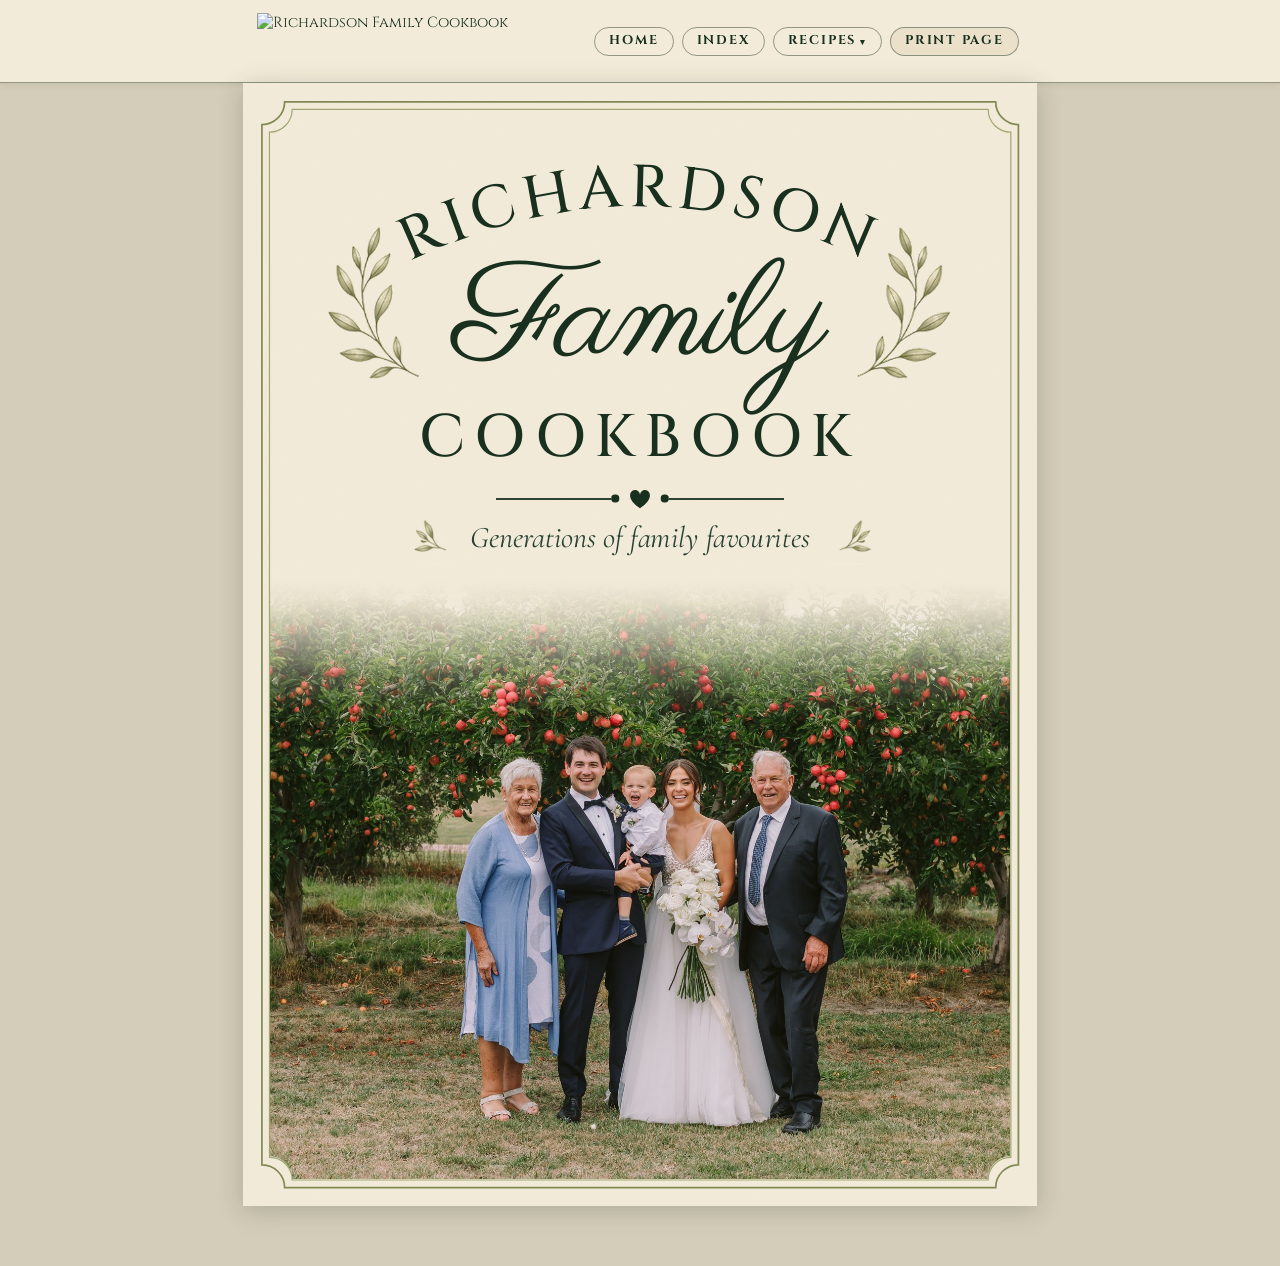
==== index.html @ 4c6a9bbc "Initial commit: Richardson Family Cookbook" ====
<!DOCTYPE html>
<html lang="en">
<head>
  <meta charset="utf-8">
  <meta name="viewport" content="width=device-width, initial-scale=1, viewport-fit=cover">
  <meta name="theme-color" content="#f3ebd9">
  <meta name="description" content="The Richardson Family Cookbook - generations of family favourites.">
  <title>Richardson Family Cookbook</title>
  <link rel="stylesheet" href="assets/css/cookbook.css">
  <link rel="icon" type="image/png" sizes="32x32" href="assets/images/favicon-32.png">
  <link rel="icon" type="image/png" sizes="192x192" href="assets/images/favicon-192.png">
  <link rel="apple-touch-icon" href="assets/images/favicon-192.png">
  <link rel="shortcut icon" href="assets/images/favicon.ico">
</head>
<body>
  <nav class="site-nav" aria-label="Site navigation">
    <div class="site-nav-inner">
      <a class="site-nav-brand" href="index.html" aria-label="Richardson Family Cookbook home">
        <img class="nav-logo" src="assets/images/logo.png" alt="Richardson Family Cookbook">
      </a>
      <div class="site-nav-links">
        <a class="nav-link" href="index.html">Home</a>
        <a class="nav-link" href="recipe-index.html">Index</a>
        <div class="nav-dropdown" data-dropdown>
          <button class="nav-link nav-dropdown-toggle" type="button" aria-haspopup="true" aria-expanded="false">
            Recipes <span class="caret" aria-hidden="true">&#9662;</span>
          </button>
          <ul class="nav-dropdown-menu" role="menu">
            <li role="none"><a role="menuitem" href="recipes/tomato-relish-2024.html">Gran&apos;s Tomato Relish <span class="menu-meta">Preserves</span></a></li>
            <li role="none"><a role="menuitem" href="recipes/chocolate-cake.html">Chocolate Cake <span class="menu-meta">Dessert</span></a></li>
          </ul>
        </div>
        <button class="nav-link nav-print" type="button" onclick="window.print()">Print page</button>
      </div>
    </div>
  </nav>

  <main class="cover home-cover">
    <div class="page-frame" aria-hidden="true"></div>

    <header class="cover-title">
      <svg class="cover-arc" viewBox="0 0 1000 280" preserveAspectRatio="xMidYMid meet" aria-hidden="true">
        <defs>
          <path id="cover-arc-path" d="M 80 250 Q 500 30 920 250" fill="none"/>
        </defs>
        <text font-family="Cinzel, Georgia, serif" font-weight="500" font-size="100" letter-spacing="10" fill="#19301f">
          <textPath href="#cover-arc-path" startOffset="50%" text-anchor="middle">RICHARDSON</textPath>
        </text>
      </svg>

      <div class="script-wrap">
        <img class="olive left"  src="assets/images/olive-sprig-left.png"  alt="" aria-hidden="true">
        <p class="family-script">Family</p>
        <img class="olive right" src="assets/images/olive-sprig-right.png" alt="" aria-hidden="true">
      </div>

      <p class="cover-suffix">COOKBOOK</p>

      <div class="heart-rule" aria-hidden="true">
        <span class="dot"></span>
        <svg class="heart-glyph" width="24" height="22" viewBox="0 0 24 22" aria-hidden="true"><path d="M12 21.2 C 4.5 16, 1 11.5, 1 7 A 5.5 5.5 0 0 1 12 6.2 A 5.5 5.5 0 0 1 23 7 C 23 11.5, 19.5 16, 12 21.2 Z" fill="currentColor"/></svg>
        <span class="dot"></span>
      </div>

      <div class="cover-tagline-row">
        <img class="footer-sprig left"  src="assets/images/section-sprig-left.png"  alt="" aria-hidden="true">
        <p class="cover-tagline">Generations of family favourites</p>
        <img class="footer-sprig right" src="assets/images/section-sprig-right.png" alt="" aria-hidden="true">
      </div>
    </header>

    <figure class="cover-photo">
      <img src="assets/images/family-photo.png" alt="The Richardson family in an apple orchard">
    </figure>

  </main>

  <script>
    (function () {
      var ddRoots = document.querySelectorAll('[data-dropdown]');
      ddRoots.forEach(function (dd) {
        var btn = dd.querySelector('.nav-dropdown-toggle');
        if (!btn) return;
        btn.addEventListener('click', function (e) {
          e.stopPropagation();
          var open = dd.classList.toggle('open');
          btn.setAttribute('aria-expanded', open ? 'true' : 'false');
        });
      });
      document.addEventListener('click', function () {
        ddRoots.forEach(function (dd) {
          dd.classList.remove('open');
          var btn = dd.querySelector('.nav-dropdown-toggle');
          if (btn) btn.setAttribute('aria-expanded', 'false');
        });
      });
    })();
  </script>
</body>
</html>
---- assets/css/cookbook.css ----
/* ==========================================================================
   Richardson Family Cookbook - shared stylesheet (A4 + responsive)
   ========================================================================== */

@import url('https://fonts.googleapis.com/css2?family=Cinzel:wght@400;500;600;700&family=Cormorant+Garamond:ital,wght@0,400;0,500;0,600;0,700;1,400;1,500&family=Allura&family=Pinyon+Script&family=Great+Vibes&family=Parisienne&display=swap');

:root {
  --paper: #f3ebd9;
  --paper-deep: #ebe1cb;
  --ink: #19301f;
  --ink-soft: #294234;
  --ink-faint: rgba(25, 48, 31, 0.45);
  --rule: rgba(25, 48, 31, 0.65);
  --note-bg: #e9dfc6;
  --shadow: 0 4px 24px rgba(25, 48, 31, 0.22);
  --serif-display: 'Cinzel', 'Cormorant Garamond', Georgia, serif;
  --serif-body: 'Cormorant Garamond', Georgia, 'Times New Roman', serif;
  --script: 'Parisienne', 'Great Vibes', 'Pinyon Script', 'Allura', 'Cormorant Garamond', cursive;
  --page-w: 210mm;
  --page-h: 297mm;
  --page-pad: 14mm;
}

@page { size: A4; margin: 0; }
* { box-sizing: border-box; }

html, body {
  margin: 0;
  padding: 0;
  background: #d4cdb9;
  color: var(--ink);
  font-family: var(--serif-body);
  font-size: 11pt;
  line-height: 1.4;
  -webkit-font-smoothing: antialiased;
  text-rendering: optimizeLegibility;
}
a { color: var(--ink); text-decoration: none; border-bottom: 1px solid var(--ink-faint); }
a:hover { border-bottom-color: var(--ink); }
.visually-hidden { position: absolute; width: 1px; height: 1px; padding: 0; margin: -1px; overflow: hidden; clip: rect(0,0,0,0); white-space: nowrap; border: 0; }
.ingredients-table tbody th { font-weight: 400; text-align: left; font-style: normal; color: var(--ink); }

/* ===== Site navigation bar ===== */
.site-nav { background: var(--paper); border-bottom: 1px solid var(--ink-faint); box-shadow: 0 2px 6px rgba(25,48,31,0.08); font-family: var(--serif-display); }
.site-nav-inner { max-width: 210mm; margin: 0 auto; padding: 13px 0; display: flex; align-items: center; justify-content: space-between; gap: 16px; }
.site-nav-brand { display: flex; align-items: center; border-bottom: none; flex-shrink: 0; margin-left: 14px; }
.site-nav-brand .nav-logo { display: block; height: 56px; width: auto; max-width: 100%; }
.site-nav-links { display: flex; align-items: center; gap: 8px; flex-shrink: 0; margin-right: 18px; align-self: flex-end; margin-bottom: 13px; }
.site-nav a.nav-link, .site-nav button.nav-link {
  font-family: var(--serif-display); font-weight: 700; font-size: 12.8px; letter-spacing: 0.14em; text-transform: uppercase; color: var(--ink);
  background: transparent; border: 1px solid var(--ink-faint); border-radius: 999px; padding: 7px 14px; cursor: pointer; line-height: 1;
  white-space: nowrap;
}
.site-nav a.nav-link:hover, .site-nav button.nav-link:hover { border-color: var(--ink-faint); background: var(--paper-deep); }
.site-nav button.nav-print { border-color: var(--ink-faint); background: var(--paper-deep); }
.site-nav button.nav-print:hover { border-color: var(--ink); background: var(--note-bg); }

/* Dropdown */
.nav-dropdown { position: relative; }
.nav-dropdown-toggle { display: inline-flex; align-items: center; gap: 4px; }
.nav-dropdown-toggle .caret { font-size: 9px; margin-top: 1px; }
.nav-dropdown-menu {
  position: absolute; top: calc(100% + 6px); right: 0;
  background: var(--paper); border: 1px solid var(--ink-faint); border-radius: 10px;
  list-style: none; padding: 6px 0; margin: 0; min-width: 240px;
  max-height: 70vh; overflow-y: auto;
  box-shadow: 0 8px 24px rgba(25,48,31,0.18); z-index: 200;
  opacity: 0; visibility: hidden; transform: translateY(-4px);
  transition: opacity 0.15s ease, transform 0.15s ease, visibility 0.15s;
}
.nav-dropdown:hover .nav-dropdown-menu,
.nav-dropdown.open .nav-dropdown-menu,
.nav-dropdown:focus-within .nav-dropdown-menu { opacity: 1; visibility: visible; transform: translateY(0); }
.nav-dropdown-menu li { margin: 0; padding: 0; }
.nav-dropdown-menu a { display: block; padding: 8px 16px; font-family: var(--serif-body); font-size: 13px; letter-spacing: 0; text-transform: none; color: var(--ink); border-bottom: none; }
.nav-dropdown-menu a:hover { background: var(--paper-deep); }
.nav-dropdown-menu .menu-meta { font-style: italic; color: var(--ink-soft); font-size: 11.5px; margin-left: 8px; }

/* ===== A4 page frame ===== */
.page, .cover {
  position: relative; z-index: 1;
  width: var(--page-w); height: var(--page-h);
  margin: 0 auto; padding: var(--page-pad);
  background: var(--paper); overflow: hidden;
}
.cover { height: auto; min-height: var(--page-h); }

@media screen {
  body { padding: 0 0 8mm; }
  .page, .cover { margin-bottom: 8mm; box-shadow: var(--shadow); }
}

.page::before, .cover::before {
  content: ""; position: absolute; inset: 0; pointer-events: none; z-index: 0;
  background-image: url("data:image/svg+xml;utf8,<svg xmlns='http://www.w3.org/2000/svg' width='220' height='220'><filter id='n'><feTurbulence type='fractalNoise' baseFrequency='0.85' numOctaves='2' stitchTiles='stitch'/><feColorMatrix values='0 0 0 0 0.17  0 0 0 0 0.28  0 0 0 0 0.21  0 0 0 0.05 0'/></filter><rect width='100%25' height='100%25' filter='url(%23n)'/></svg>");
  opacity: 0.4;
}

.page-frame { position: absolute; inset: 0; pointer-events: none; z-index: 5;
  background-image: url("../images/page-frame.svg");
  background-repeat: no-repeat; background-size: 100% 100%;
}

.page > *, .cover > * { position: relative; z-index: 2; }
.page > .page-frame, .cover > .page-frame { position: absolute; z-index: 5; }
.page > .page-footer, .cover > .page-footer { position: absolute; }

/* ===== Cover page typography ===== */
.cover-title { text-align: center; padding-top: 0; margin-top: -4mm; transform: scale(0.9); transform-origin: top center; }
.cover-arc {
  display: block;
  width: 100%;
  max-width: 175mm;
  height: 50mm;
  margin: 0 auto;
}
.script-wrap {
  position: relative;
  display: flex; align-items: center; justify-content: center;
  gap: 9mm; margin: -15mm 0 -10mm;
}
.script-wrap .olive { width: 36mm; height: auto; opacity: 0.95; flex-shrink: 0; transform: translateY(-8mm); }
.family-script { font-family: var(--script); font-size: 113pt; color: var(--ink); line-height: 1; margin: 0; }
.cover-suffix { font-family: var(--serif-display); font-weight: 500; font-size: 50pt; letter-spacing: 0.15em; margin: 10mm 0 0; color: var(--ink); line-height: 1.1; }
.cover-tagline { font-family: var(--serif-body); font-style: italic; font-size: 13pt; color: var(--ink-soft); margin: 3mm 0 0; }

/* Cover family photo - positioned absolutely so its edges sit exactly
   on the outer page-frame line (5mm from .cover edge). Anything past the
   frame is therefore NOT photo - it is the cream paper of the .cover
   underneath, so nothing leaks outside the frame. The page-frame layer
   (z-index 5) draws ON TOP of the photo edges. */
.cover-photo {
  position: absolute;
  left: 7mm;
  right: 7mm;
  bottom: 7mm;
  top: 130mm;
  margin: 0;
  padding: 0;
  border: 0;
  background: transparent;
  overflow: hidden;
  z-index: 2;
  /* Clip the container to a rect with concave 6mm corners (same geometry as the
     page-frame inner line). 1mm = 3.7795px. Container is 196mm x 160mm = 740.79 x 604.72 px.
     6mm radius = 22.68 px. Sweep-flag 0 + small-arc gives concave corners that curve
     inward into the rect, matching the page-frame's inner concave arcs. */
  clip-path: path('M 0 0 L 740.79 0 L 740.79 582.04 A 22.68 22.68 0 0 0 718.11 604.72 L 22.68 604.72 A 22.68 22.68 0 0 0 0 582.04 L 0 0 Z');
}
.cover-photo img {
  display: block;
  width: 100%;
  height: 100%;
  object-fit: cover;
  object-position: 50% 50%;
}
/* Corner cuts are handled by clip-path on .cover-photo above. */
/* Top fade is baked into the photo image itself (alpha gradient in the PNG). */
.home-cover { padding-bottom: 0; }

/* Cover tagline with flanking sprigs (sits inside the title block) */
.cover-tagline-row {
  display: flex;
  align-items: center;
  justify-content: center;
  gap: 6mm;
  margin: 1mm 0 0;
}
.cover-tagline-row .footer-sprig { width: 25mm; height: auto; opacity: 0.9; }
.cover-tagline-row .cover-tagline { margin: 0; font-family: var(--serif-body); font-style: italic; font-size: 25pt; color: var(--ink-soft); }

/* ===== Title block (recipe pages) ===== */
.title-block { position: relative; text-align: center; margin-bottom: 3mm; padding-top: 1mm; min-height: 38mm; }
.title-block .olive { position: absolute; top: -2mm; width: 26mm; opacity: 0.95; pointer-events: none; }
.title-block .olive.left { left: 1mm; }
.title-block .olive.right { right: 1mm; }
.recipe-title { font-family: var(--serif-display); font-weight: 600; font-size: 23pt; letter-spacing: 0.02em; color: var(--ink); margin: 7mm 0 0; line-height: 1.05; position: relative; z-index: 2; }
.recipe-subtitle { font-family: var(--serif-body); font-style: italic; font-size: 11.5pt; color: var(--ink-soft); max-width: 130mm; margin: 2mm auto 0; line-height: 1.35; }

.heart-rule { display: flex; align-items: center; justify-content: center; gap: 0; margin: 5mm 0 1mm; color: var(--ink); }
.heart-rule::before, .heart-rule::after { content: ""; display: block; width: 34mm; height: 2px; background: var(--ink); }
.heart-rule .dot { width: 2.2mm; height: 2.2mm; background: var(--ink); border-radius: 50%; }
.heart-rule .dot:first-of-type { margin-right: 3mm; }
.heart-rule .dot:last-of-type { margin-left: 3mm; }

/* ===== Section headers ===== */
.section-header { display: flex; align-items: center; justify-content: center; gap: 3mm; font-family: var(--serif-display); font-weight: 500; letter-spacing: 0.18em; font-size: 14pt; color: var(--ink); margin: 0 0 1mm; text-transform: uppercase; }
.section-header .mini-olive { width: 17mm; height: auto; opacity: 0.9; }
.section-header .mini-olive.flip { transform: none; }
.section-rule { display: flex; align-items: center; justify-content: center; gap: 2mm; margin: 0 0 3mm; }
.section-rule::before, .section-rule::after { content: ""; display: block; width: 16mm; height: 1px; background: var(--rule); }
.section-rule .dot { width: 1.2mm; height: 1.2mm; background: var(--ink); border-radius: 50%; }

/* ===== Recipe body grid ===== */
.recipe-grid {
  display: grid;
  grid-template-columns: minmax(0, 1fr) minmax(0, 1fr);
  gap: 7mm;
  margin-top: 2mm;
  align-items: start;
}
.recipe-grid-bottom { margin-top: 10mm; }
.recipe-grid > section, .recipe-grid > .recipe-photo, .recipe-grid > .notes-panel { min-width: 0; max-width: 100%; }

/* Ingredients table */
.ingredients-table { width: 100%; border-collapse: collapse; font-size: 11.5pt; }
.ingredients-table th, .ingredients-table td { padding: 0.9mm 2mm; vertical-align: top; text-align: left; }
.ingredients-table thead th { font-weight: 500; color: var(--ink-soft); font-style: italic; padding-bottom: 2.5mm; }
.ingredients-table .qty { text-align: left; white-space: nowrap; width: 14mm; font-variant-numeric: tabular-nums; }
.ingredients-table tr.divider th, .ingredients-table tr.divider td { border-top: 1px solid var(--ink-faint); padding-top: 2.5mm; }
.ingredients-table tr.divider + tr th, .ingredients-table tr.divider + tr td { padding-top: 1mm; }

/* Photo */
.recipe-photo {
  position: relative; display: block;
  width: 100%; max-width: 100%; margin: 0;
  padding: 2mm; background: var(--paper);
  border: 1px solid rgba(25,48,31,0.35);
  border-radius: 2mm;
  align-self: start;
  aspect-ratio: 437 / 510;
  box-sizing: border-box;
  overflow: hidden;
}
.recipe-photo img { display: block; width: 100%; height: 100%; object-fit: cover; border-radius: 0.5mm; }
.recipe-photo.placeholder { display: flex; align-items: center; justify-content: center; font-style: italic; color: var(--ink-faint); font-size: 10pt; text-align: center; padding: 4mm; background: var(--paper-deep); }

/* Method */
.method-list { list-style: none; padding: 0; margin: 0; counter-reset: step; }
.method-list li { display: grid; grid-template-columns: 7mm 1fr; gap: 2.5mm; align-items: start; margin-bottom: 1.2mm; font-size: 11pt; line-height: 1.25; }
.method-list li::before { counter-increment: step; content: counter(step); display: flex; align-items: center; justify-content: center; width: 6mm; height: 6mm; border-radius: 50%; background: var(--ink); color: var(--paper); font-family: var(--serif-body); font-weight: 600; font-size: 9.5pt; margin-top: 0.3mm; }

/* Notes panel */
.notes-panel { background: var(--note-bg); border: 1px solid var(--ink-faint); border-radius: 2mm; padding: 3.5mm 5mm 4mm; height: 92mm; display: flex; flex-direction: column; }
.notes-panel .section-header { margin: 0 0 1mm; font-size: 13pt; }
.notes-panel .section-rule { margin: 0 0 3mm; }
.notes-lines { display: block; flex: 1; background-image: linear-gradient(to bottom, transparent calc(7mm - 1px), var(--ink-faint) calc(7mm - 1px), var(--ink-faint) 7mm, transparent 7mm); background-size: 100% 7mm; min-height: 70mm; }

/* Footer */
.page-footer {
  position: absolute; left: 0; right: 0; bottom: 9mm;
  text-align: center; font-style: italic; color: var(--ink-soft); font-size: 11.5pt;
  padding: 0 14mm; z-index: 2;
  display: flex; align-items: center; justify-content: center; gap: 5mm;
}
.page-footer .footer-sprig { width: 13mm; height: auto; opacity: 0.9; }

/* ===== Recipe Index page ===== */
.index-page { padding: 16mm 18mm; }
.index-header { text-align: center; margin-bottom: 10mm; }
.index-title { font-family: var(--serif-display); font-weight: 600; font-size: 32pt; letter-spacing: 0.06em; color: var(--ink); margin: 0 0 4mm; }
.index-lead { font-family: var(--serif-body); font-style: italic; color: var(--ink-soft); font-size: 13pt; margin: 0; }
.index-category { margin-top: 10mm; }
.index-category-heading { font-family: var(--serif-display); font-weight: 500; letter-spacing: 0.18em; font-size: 13pt; color: var(--ink); text-transform: uppercase; margin: 0 0 4mm; display: flex; align-items: center; justify-content: center; gap: 3mm; }
.index-category-heading .mini-olive { width: 17mm; opacity: 0.9; }
.index-list { list-style: none; padding: 0; margin: 0; }
.index-list li { display: grid; grid-template-columns: 1fr auto; gap: 8mm; align-items: baseline; padding: 3.5mm 0; border-bottom: 1px dotted var(--ink-faint); }
.index-list li:last-child { border-bottom: none; }
.index-list a { font-size: 13.5pt; color: var(--ink); border-bottom: none; }
.index-list a:hover { color: var(--ink-soft); }
.index-list .index-desc { display: block; font-style: italic; color: var(--ink-soft); font-size: 10.5pt; margin-top: 1mm; }
.index-list .index-yield { font-style: italic; color: var(--ink-soft); font-size: 11pt; white-space: nowrap; }

/* ===== Mobile ===== */
@media screen and (max-width: 820px) {
  html, body { font-size: 16px; background: var(--paper); overflow-x: hidden; }
  body { padding: 0; }
  /* Nav: let things shrink + bigger touch targets */
  .site-nav-inner { padding: 10px 14px; flex-wrap: wrap; gap: 8px; }
  .site-nav-brand { margin-left: 4px; min-width: 0; flex-shrink: 1; }
  .site-nav-brand .nav-logo { height: 40px; }
  .site-nav-links { margin-right: 4px; margin-bottom: 0; flex-wrap: wrap; row-gap: 6px; flex-shrink: 1; align-self: center; }
  .site-nav a.nav-link, .site-nav button.nav-link {
    font-size: 11.5px; padding: 12px 14px; letter-spacing: 0.10em;
    min-height: 44px; display: inline-flex; align-items: center;
  }
  .nav-dropdown-menu { right: auto; left: 0; min-width: 220px; max-width: calc(100vw - 24px); }
  .nav-dropdown-menu a { padding: 12px 16px; min-height: 44px; display: flex; align-items: center; }
  .page, .cover { width: 100%; max-width: 600px; height: auto; min-height: 0; padding: 24px 18px 28px; margin: 0 auto; box-shadow: none; overflow: visible; }
  .page-frame { inset: 6px; }
  .title-block { min-height: 0; padding-top: 0; margin-bottom: 14px; }
  .title-block .olive { width: 18mm; top: 6px; }
  .title-block .olive.left { left: 4px; }
  .title-block .olive.right { right: 4px; }
  .recipe-title { font-size: 22px; margin-top: 32px; padding: 0 60px; line-height: 1.15; }
  .recipe-subtitle { font-size: 14px; max-width: 90%; padding: 0 8px; }
  .section-header { font-size: 16px; gap: 8px; }
  .section-header .mini-olive { width: 28px; }
  .heart-rule::before, .heart-rule::after { width: 50px; }
  .recipe-grid { display: flex; flex-direction: column; gap: 16px !important; margin-top: 16px !important; }
  .recipe-grid > section, .recipe-grid > .recipe-photo, .recipe-grid > .notes-panel { flex: none; width: 100%; }
  .recipe-grid > section, .recipe-grid > .notes-panel { background: rgba(255,250,235,0.55); border: 1px solid rgba(44,74,54,0.18); border-radius: 10px; padding: 16px 16px 18px; box-shadow: 0 1px 2px rgba(44,74,54,0.06); }
  .recipe-grid > .recipe-photo { box-shadow: 0 1px 2px rgba(44,74,54,0.06); }
  .ingredients-table { font-size: 15px; }
  .ingredients-table th, .ingredients-table td { padding: 4px 6px; }
  .ingredients-table .qty { width: auto; min-width: 56px; }
  .method-list li { font-size: 15px; line-height: 1.45; grid-template-columns: 26px 1fr; gap: 10px; margin-bottom: 8px; }
  .method-list li::before { width: 22px; height: 22px; font-size: 12px; }
  .notes-panel { height: auto; min-height: 240px; padding: 14px 16px 18px; border-radius: 8px; }
  .notes-panel .section-header { font-size: 16px; }
  .notes-lines { background-size: 100% 24px; background-image: linear-gradient(to bottom, transparent calc(24px - 1px), var(--ink-faint) calc(24px - 1px), var(--ink-faint) 24px, transparent 24px); min-height: 200px; }
  .page-footer { position: static; padding: 24px 0 4px; font-size: 14px; gap: 14px; }
  .page-footer .footer-sprig { width: 36px; }
  /* Cover page: drop absolute photo positioning + clip-path (which uses
     hardcoded desktop px) - flow the photo normally instead */
  .home-cover { padding-bottom: 24px; }
  .cover-title { transform: none; margin-top: 0; padding-top: 6px; }
  .cover-arc { height: 36mm; }
  .family-script { font-size: 48px; }
  .cover-suffix { font-size: 22px; letter-spacing: 0.12em; margin-top: 4mm; }
  .cover-tagline { font-size: 14px; }
  .cover-tagline-row { gap: 10px; margin: 4mm 0 0; }
  .cover-tagline-row .footer-sprig { width: 26px; }
  .cover-tagline-row .cover-tagline { font-size: 14px; }
  .script-wrap { gap: 6mm; margin: -4mm 0 -4mm; }
  .script-wrap .olive { width: 22mm; transform: translateY(-4mm); }
  .cover-photo {
    position: static;
    top: auto; left: auto; right: auto; bottom: auto;
    width: 100%;
    margin: 14px 0 0;
    border-radius: 10px;
    clip-path: none;
    aspect-ratio: 4 / 3;
  }
  /* Recipe-index: stack title + yield so titles don't squeeze */
  .index-page { padding: 18px 14px; }
  .index-title { font-size: 26px; }
  .index-list li { grid-template-columns: 1fr; gap: 4px; padding: 12px 0; }
  .index-list .index-yield { white-space: normal; font-size: 13px; }
}

/* ===== Print ===== */
@media print {
  html, body { background: white; padding: 0; margin: 0; -webkit-print-color-adjust: exact; print-color-adjust: exact; }
  *, *::before, *::after { -webkit-print-color-adjust: exact; print-color-adjust: exact; }
  .page, .cover { margin: 0; box-shadow: none; }
  .site-nav { display: none !important; }
}

/* Custom SVG heart glyph */
.heart-glyph { display: inline-block; width: 1em; height: 0.92em; vertical-align: -0.15em; color: var(--ink); }
.heart-rule .heart-glyph { width: 24px; height: 22px; }
.site-nav-brand .heart-glyph { width: 11px; height: 10px; color: var(--ink-soft); }
.page-footer .heart-glyph { width: 14px; height: 13px; color: var(--ink-soft); }
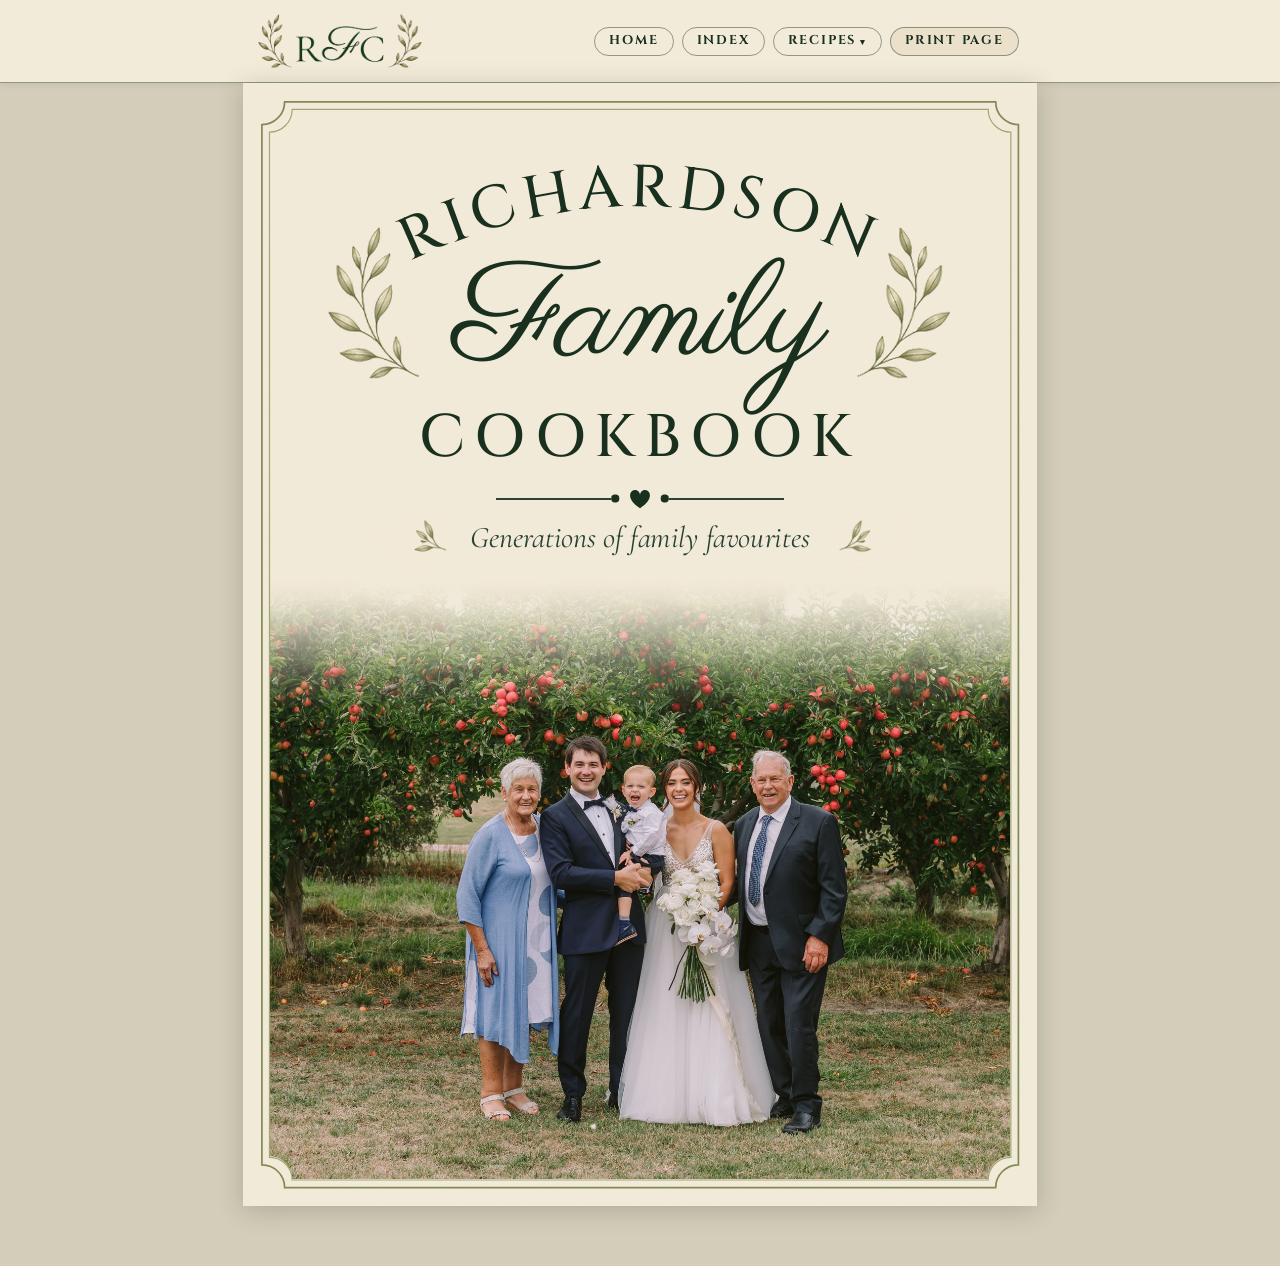
==== commit af5368b6: "Add Ali's Ming Ling recipe with photo + Mains category section" ====
--- a/index.html
+++ b/index.html
@@ -26,6 +26,7 @@
             Recipes <span class="caret" aria-hidden="true">&#9662;</span>
           </button>
           <ul class="nav-dropdown-menu" role="menu">
+            <li role="none"><a role="menuitem" href="recipes/ming-ling.html">Ali&apos;s Ming Ling <span class="menu-meta">Mains</span></a></li>
             <li role="none"><a role="menuitem" href="recipes/tomato-relish-2024.html">Gran&apos;s Tomato Relish <span class="menu-meta">Preserves</span></a></li>
             <li role="none"><a role="menuitem" href="recipes/chocolate-cake.html">Chocolate Cake <span class="menu-meta">Dessert</span></a></li>
           </ul>
--- a/assets/css/cookbook.css
+++ b/assets/css/cookbook.css
@@ -72,9 +72,9 @@
 .nav-dropdown.open .nav-dropdown-menu,
 .nav-dropdown:focus-within .nav-dropdown-menu { opacity: 1; visibility: visible; transform: translateY(0); }
 .nav-dropdown-menu li { margin: 0; padding: 0; }
-.nav-dropdown-menu a { display: block; padding: 8px 16px; font-family: var(--serif-body); font-size: 13px; letter-spacing: 0; text-transform: none; color: var(--ink); border-bottom: none; }
+.nav-dropdown-menu a { display: block; padding: 8px 16px; font-family: var(--serif-body); font-size: 15px; font-weight: 600; letter-spacing: 0; text-transform: none; color: var(--ink); border-bottom: none; }
 .nav-dropdown-menu a:hover { background: var(--paper-deep); }
-.nav-dropdown-menu .menu-meta { font-style: italic; color: var(--ink-soft); font-size: 11.5px; margin-left: 8px; }
+.nav-dropdown-menu .menu-meta { font-style: italic; font-weight: 500; color: var(--ink-soft); font-size: 13px; margin-left: 8px; }
 
 /* ===== A4 page frame ===== */
 .page, .cover {
@@ -265,17 +265,28 @@
 @media screen and (max-width: 820px) {
   html, body { font-size: 16px; background: var(--paper); overflow-x: hidden; }
   body { padding: 0; }
-  /* Nav: let things shrink + bigger touch targets */
-  .site-nav-inner { padding: 10px 14px; flex-wrap: wrap; gap: 8px; }
-  .site-nav-brand { margin-left: 4px; min-width: 0; flex-shrink: 1; }
-  .site-nav-brand .nav-logo { height: 40px; }
-  .site-nav-links { margin-right: 4px; margin-bottom: 0; flex-wrap: wrap; row-gap: 6px; flex-shrink: 1; align-self: center; }
+  /* Nav: logo on its own row, then the 3 buttons in a tidy row underneath.
+     Print Page is hidden on mobile (it's a desktop-only convenience). */
+  .site-nav-inner { padding: 10px 12px; flex-wrap: wrap; gap: 8px; justify-content: center; }
+  .site-nav-brand { margin-left: 0; min-width: 0; flex-shrink: 1; flex-basis: 100%; justify-content: center; margin-bottom: 4px; }
+  .site-nav-brand .nav-logo { height: 44px; }
+  .site-nav-links { margin: 0; row-gap: 6px; flex-shrink: 1; align-self: center; flex-wrap: nowrap; justify-content: center; }
   .site-nav a.nav-link, .site-nav button.nav-link {
-    font-size: 11.5px; padding: 12px 14px; letter-spacing: 0.10em;
-    min-height: 44px; display: inline-flex; align-items: center;
+    font-size: 11.5px; padding: 10px 14px; letter-spacing: 0.08em;
+    min-height: 40px; display: inline-flex; align-items: center;
   }
-  .nav-dropdown-menu { right: auto; left: 0; min-width: 220px; max-width: calc(100vw - 24px); }
+  .site-nav button.nav-print { display: none; }
+  .nav-dropdown-menu { right: auto; left: 50%; transform: translate(-50%, -4px); min-width: 220px; max-width: calc(100vw - 24px); }
+  .nav-dropdown:hover .nav-dropdown-menu,
+  .nav-dropdown.open .nav-dropdown-menu,
+  .nav-dropdown:focus-within .nav-dropdown-menu { transform: translate(-50%, 0); }
   .nav-dropdown-menu a { padding: 12px 16px; min-height: 44px; display: flex; align-items: center; }
+  /* Page frame is an A4-sized SVG - hides ugliness when stretched to a tall mobile aspect.
+     Drop it on mobile and use a simple paper border + rounded corners instead. */
+  .page-frame { display: none; }
+  .page, .cover { border: 1px solid rgba(110, 122, 63, 0.4); border-radius: 8px; }
+  /* Notes / footer breathing room so footer doesn't crowd the bottom border */
+  .page > .page-footer, .cover > .page-footer { position: static; }
   .page, .cover { width: 100%; max-width: 600px; height: auto; min-height: 0; padding: 24px 18px 28px; margin: 0 auto; box-shadow: none; overflow: visible; }
   .page-frame { inset: 6px; }
   .title-block { min-height: 0; padding-top: 0; margin-bottom: 14px; }
@@ -301,19 +312,18 @@
   .notes-lines { background-size: 100% 24px; background-image: linear-gradient(to bottom, transparent calc(24px - 1px), var(--ink-faint) calc(24px - 1px), var(--ink-faint) 24px, transparent 24px); min-height: 200px; }
   .page-footer { position: static; padding: 24px 0 4px; font-size: 14px; gap: 14px; }
   .page-footer .footer-sprig { width: 36px; }
-  /* Cover page: drop absolute photo positioning + clip-path (which uses
-     hardcoded desktop px) - flow the photo normally instead */
+  /* Cover page on mobile: keep desktop proportions (RICHARDSON widest,
+     then Family, then COOKBOOK, then tagline) just at mobile-appropriate sizes. */
   .home-cover { padding-bottom: 24px; }
   .cover-title { transform: none; margin-top: 0; padding-top: 6px; }
-  .cover-arc { height: 36mm; }
-  .family-script { font-size: 48px; }
-  .cover-suffix { font-size: 22px; letter-spacing: 0.12em; margin-top: 4mm; }
-  .cover-tagline { font-size: 14px; }
-  .cover-tagline-row { gap: 10px; margin: 4mm 0 0; }
-  .cover-tagline-row .footer-sprig { width: 26px; }
-  .cover-tagline-row .cover-tagline { font-size: 14px; }
-  .script-wrap { gap: 6mm; margin: -4mm 0 -4mm; }
-  .script-wrap .olive { width: 22mm; transform: translateY(-4mm); }
+  .cover-arc { height: 40mm; max-width: 95%; }
+  .script-wrap { gap: 4mm; margin: -10mm 0 -6mm; }
+  .script-wrap .olive { width: 26mm; transform: translateY(-3mm); }
+  .family-script { font-size: 64pt; }
+  .cover-suffix { font-size: 28pt; letter-spacing: 0.12em; margin: 5mm 0 0; }
+  .cover-tagline-row { gap: 4mm; margin: 4mm 0 0; flex-wrap: nowrap; }
+  .cover-tagline-row .footer-sprig { width: 14mm; }
+  .cover-tagline-row .cover-tagline { font-size: 13pt; white-space: nowrap; }
   .cover-photo {
     position: static;
     top: auto; left: auto; right: auto; bottom: auto;
@@ -342,4 +352,4 @@
 .heart-glyph { display: inline-block; width: 1em; height: 0.92em; vertical-align: -0.15em; color: var(--ink); }
 .heart-rule .heart-glyph { width: 24px; height: 22px; }
 .site-nav-brand .heart-glyph { width: 11px; height: 10px; color: var(--ink-soft); }
-.page-footer .heart-glyph { width: 14px; height: 13px; color: var(--ink-soft); }
+.page-foot
